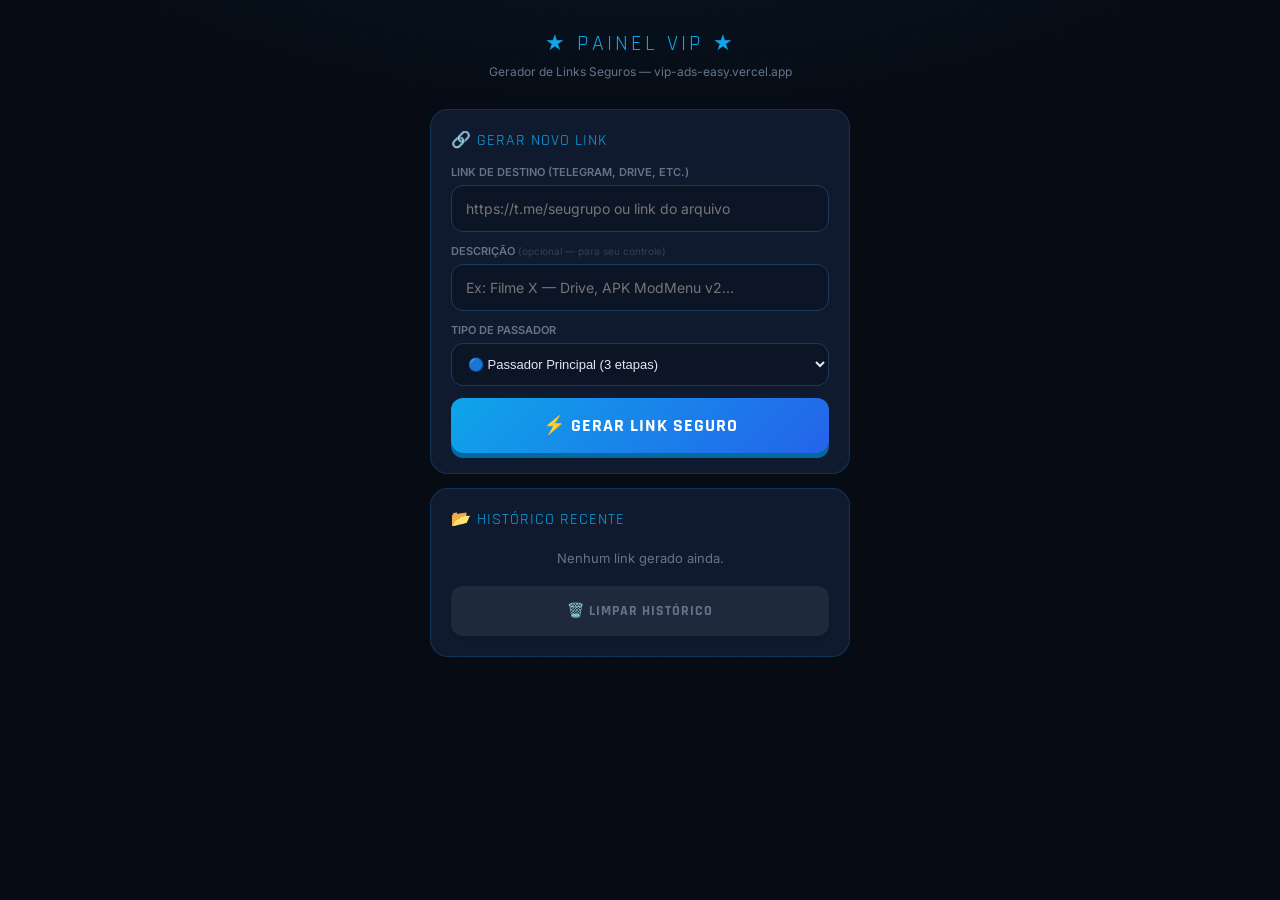
==== painel/index.html @ 76a0741c "Add files via upload" ====
<!DOCTYPE html>
<html lang="pt-BR">
<head>
    <meta charset="UTF-8">
    <meta name="viewport" content="width=device-width, initial-scale=1.0">
    <title>Painel VIP — Gerador de Links</title>
    <link rel="preconnect" href="https://fonts.googleapis.com">
    <link href="https://fonts.googleapis.com/css2?family=Rajdhani:wght@600;700&family=Inter:wght@400;500;600&display=swap" rel="stylesheet">
    <style>
        :root {
            --bg: #060b14; --blue: #0ea5e9; --blue-dark: #0369a1;
            --green: #22c55e; --card: #0f1a2e;
            --border: rgba(14,165,233,0.2); --text: #e2e8f0; --muted: #64748b;
        }
        * { margin:0; padding:0; box-sizing:border-box; }
        body {
            background: var(--bg);
            background-image:
                radial-gradient(ellipse 80% 50% at 50% -20%, rgba(14,165,233,0.1) 0%, transparent 70%),
                radial-gradient(rgba(14,165,233,0.06) 1px, transparent 1px);
            background-size: 100% 100%, 25px 25px;
            color: var(--text); font-family: 'Inter', sans-serif;
            min-height:100vh; display:flex; flex-direction:column;
            align-items:center; justify-content:flex-start;
            padding: 30px 20px 60px;
        }

        .logo {
            font-family: 'Rajdhani', sans-serif;
            font-size: 22px; letter-spacing: 3px; color: var(--blue);
            text-transform: uppercase; margin-bottom: 6px;
        }
        .logo-sub { font-size: 12px; color: var(--muted); margin-bottom: 30px; }

        .panel {
            width:100%; max-width:420px;
            display:flex; flex-direction:column; gap:14px;
        }

        .card { background:var(--card); border:1px solid var(--border); border-radius:18px; padding:20px; }
        .card-title { font-family:'Rajdhani',sans-serif; font-size:16px; letter-spacing:1px; color:var(--blue); text-transform:uppercase; margin-bottom:14px; }

        label { font-size:11px; color:var(--muted); text-transform:uppercase; font-weight:600; display:block; margin-bottom:6px; }

        input, textarea {
            width:100%; padding:14px;
            background:#0c1526; color:var(--text);
            border:1px solid #1e3a5a; border-radius:12px;
            font-size:14px; font-family:'Inter',sans-serif;
            outline:none; transition:border 0.2s;
        }
        input:focus, textarea:focus { border-color:var(--blue); }
        textarea { height:70px; resize:none; font-size:12px; color:#818cf8; }

        .btn {
            width:100%; padding:16px;
            background:linear-gradient(135deg, var(--blue), #2563eb);
            border:none; border-radius:12px;
            color:#fff; font-family:'Rajdhani',sans-serif;
            font-size:18px; font-weight:700; letter-spacing:1px;
            text-transform:uppercase; cursor:pointer;
            box-shadow: 0 5px 0 var(--blue-dark);
            transition:transform 0.1s, box-shadow 0.1s;
        }
        .btn:active { transform:translateY(2px); box-shadow:0 3px 0 var(--blue-dark); }
        .btn.secondary {
            background:#1e293b; color:var(--muted);
            box-shadow:0 5px 0 #0f172a; font-size:14px;
        }
        .btn.copy-btn {
            background:linear-gradient(135deg, var(--green), #16a34a);
            box-shadow:0 5px 0 #166534; font-size:16px;
        }

        .result-box { display:none; }

        .badge {
            display:inline-block; padding:4px 10px;
            border-radius:20px; font-size:11px; font-weight:700;
            text-transform:uppercase; letter-spacing:0.5px;
        }
        .badge-blue { background:rgba(14,165,233,0.15); color:var(--blue); border:1px solid rgba(14,165,233,0.3); }
        .badge-green { background:rgba(34,197,94,0.15); color:var(--green); border:1px solid rgba(34,197,94,0.3); }

        .info-row { display:flex; justify-content:space-between; align-items:center; padding:8px 0; border-bottom:1px solid #1e293b; font-size:12px; }
        .info-row:last-child { border:none; }
        .info-key { color:var(--muted); }
        .info-val { color:var(--text); font-weight:600; }

        .toast {
            position:fixed; bottom:30px; left:50%; transform:translateX(-50%) translateY(100px);
            background:var(--green); color:#fff;
            padding:12px 24px; border-radius:12px;
            font-family:'Rajdhani',sans-serif; font-size:16px; font-weight:700;
            transition:transform 0.3s; z-index:999; white-space:nowrap;
        }
        .toast.show { transform:translateX(-50%) translateY(0); }

        .history-item {
            padding:10px 12px;
            background:#0c1526; border-radius:10px; border:1px solid #1e293b;
            display:flex; flex-direction:column; gap:4px;
            margin-bottom:8px;
        }
        .history-dest { font-size:11px; color:var(--muted); white-space:nowrap; overflow:hidden; text-overflow:ellipsis; }
        .history-link { font-size:12px; color:#818cf8; white-space:nowrap; overflow:hidden; text-overflow:ellipsis; }
        .history-actions { display:flex; gap:6px; margin-top:6px; }
        .hist-btn { padding:5px 10px; border:none; border-radius:8px; font-size:11px; font-weight:700; cursor:pointer; }
        .hist-copy { background:rgba(14,165,233,0.15); color:var(--blue); }
        .hist-del { background:rgba(239,68,68,0.1); color:#ef4444; }

        #no-history { font-size:13px; color:var(--muted); text-align:center; padding:10px 0; }
    </style>
</head>
<body>

<div class="logo">★ PAINEL VIP ★</div>
<div class="logo-sub">Gerador de Links Seguros — vip-ads-easy.vercel.app</div>

<div class="panel">

    <!-- GERADOR -->
    <div class="card">
        <div class="card-title">🔗 Gerar Novo Link</div>
        <label>Link de destino (Telegram, Drive, etc.)</label>
        <input type="url" id="urlInput" placeholder="https://t.me/seugrupo ou link do arquivo">

        <div style="margin-top:12px;">
            <label>Descrição <span style="color:#334155;font-size:10px;font-weight:400;text-transform:none;letter-spacing:0">(opcional — para seu controle)</span></label>
            <input type="text" id="descInput" placeholder="Ex: Filme X — Drive, APK ModMenu v2..." maxlength="80">
        </div>
        <div style="margin-top:12px;">
            <label>Tipo de passador</label>
            <select id="tipoSelect" style="width:100%;padding:12px;background:#0c1526;color:#e2e8f0;border:1px solid #1e3a5a;border-radius:12px;font-size:13px;outline:none;margin-bottom:12px;">
                <option value="site">🔵 Passador Principal (3 etapas)</option>
                <option value="safe">🟢 Safe Direto (countdown 20s)</option>
            </select>
        </div>
        <button class="btn" onclick="gerarLink()">⚡ GERAR LINK SEGURO</button>
    </div>

    <!-- RESULTADO -->
    <div class="card result-box" id="result-box">
        <div class="card-title">✅ Link Gerado</div>

        <div class="info-row">
            <span class="info-key">Tipo</span>
            <span class="info-val" id="res-tipo">—</span>
        </div>
        <div class="info-row">
            <span class="info-key">Destino</span>
            <span class="info-val" id="res-dest" style="max-width:200px;overflow:hidden;text-overflow:ellipsis;white-space:nowrap;">—</span>
        </div>
        <div class="info-row" id="res-desc-row" style="display:none;">
            <span class="info-key">Descrição</span>
            <span class="info-val" id="res-desc" style="text-align:right;max-width:200px;word-break:break-word;white-space:normal;">—</span>
        </div>

        <label style="margin-top:14px;">Seu link para compartilhar:</label>
        <textarea id="outputLink" readonly onclick="this.select()"></textarea>

        <div style="display:flex; gap:8px; margin-top:10px;">
            <button class="btn copy-btn" style="flex:1" onclick="copiarLink()">📋 COPIAR LINK</button>
            <button class="btn secondary" style="flex:0 0 auto; width:auto; padding:16px 18px;" onclick="abrirLink()">👁️</button>
        </div>
    </div>

    <!-- HISTÓRICO -->
    <div class="card">
        <div class="card-title" style="margin-bottom:10px;">📂 Histórico Recente</div>
        <div id="history-list"><div id="no-history">Nenhum link gerado ainda.</div></div>
        <button class="btn secondary" style="margin-top:10px;" onclick="limparHistorico()">🗑️ LIMPAR HISTÓRICO</button>
    </div>

</div>

<div class="toast" id="toast">✅ Link copiado!</div>

<script>
const BASE = "https://vip-ads-easy.vercel.app";
let history = JSON.parse(localStorage.getItem('vip_history') || '[]');

function renderHistory() {
    const el = document.getElementById('history-list');
    if (history.length === 0) {
        el.innerHTML = '<div id="no-history" style="font-size:13px;color:#64748b;text-align:center;padding:10px 0">Nenhum link gerado ainda.</div>';
        return;
    }
    el.innerHTML = history.slice().reverse().slice(0,10).map((item, i) => `
        <div class="history-item">
            ${item.desc ? `<div style="font-size:11px;font-weight:700;color:#0ea5e9;margin-bottom:2px;">📝 ${item.desc}</div>` : ''}
            <div class="history-dest">🎯 ${item.dest}</div>
            <div class="history-link">${item.link}</div>
            <div class="history-actions">
                <button class="hist-btn hist-copy" onclick="copiarTexto('${item.link}')">📋 Copiar</button>
                <button class="hist-btn hist-del" onclick="deletarItem(${history.length - 1 - i})">🗑️</button>
            </div>
        </div>
    `).join('');
}

function gerarLink() {
    const url  = document.getElementById('urlInput').value.trim();
    const tipo = document.getElementById('tipoSelect').value;
    const desc = document.getElementById('descInput').value.trim();
    if (!url) { alert('❌ Insira um link de destino!'); return; }

    const encoded  = btoa(url);
    const pagina   = tipo === 'safe' ? '/safe/index.html' : '/site/index.html';
    const finalLink = `${BASE}${pagina}?d=${encoded}`;

    document.getElementById('outputLink').value = finalLink;
    document.getElementById('res-tipo').textContent = tipo === 'safe' ? '🟢 Safe Direto' : '🔵 Passador 3 Etapas';
    document.getElementById('res-dest').textContent = url;
    document.getElementById('result-box').style.display = 'block';
    document.getElementById('result-box').scrollIntoView({behavior:'smooth', block:'start'});

    // Descrição no resultado
    const descRow = document.getElementById('res-desc-row');
    if (desc) {
        document.getElementById('res-desc').textContent = desc;
        descRow.style.display = 'flex';
    } else {
        descRow.style.display = 'none';
    }

    // Salvar no histórico
    history.push({ dest: url, desc, link: finalLink, tipo, ts: Date.now() });
    if (history.length > 50) history = history.slice(-50);
    localStorage.setItem('vip_history', JSON.stringify(history));
    renderHistory();
}

function copiarLink() {
    copiarTexto(document.getElementById('outputLink').value);
}

function copiarTexto(txt) {
    if (navigator.clipboard) {
        navigator.clipboard.writeText(txt);
    } else {
        const ta = document.createElement('textarea');
        ta.value = txt; document.body.appendChild(ta);
        ta.select(); document.execCommand('copy');
        document.body.removeChild(ta);
    }
    const t = document.getElementById('toast');
    t.classList.add('show');
    setTimeout(() => t.classList.remove('show'), 2200);
}

function abrirLink() {
    const link = document.getElementById('outputLink').value;
    if (link) window.open(link, '_blank');
}

function deletarItem(idx) {
    history.splice(idx, 1);
    localStorage.setItem('vip_history', JSON.stringify(history));
    renderHistory();
}

function limparHistorico() {
    if (confirm('Limpar todo o histórico?')) {
        history = [];
        localStorage.setItem('vip_history', '[]');
        renderHistory();
    }
}

renderHistory();
</script>
</body>
</html>
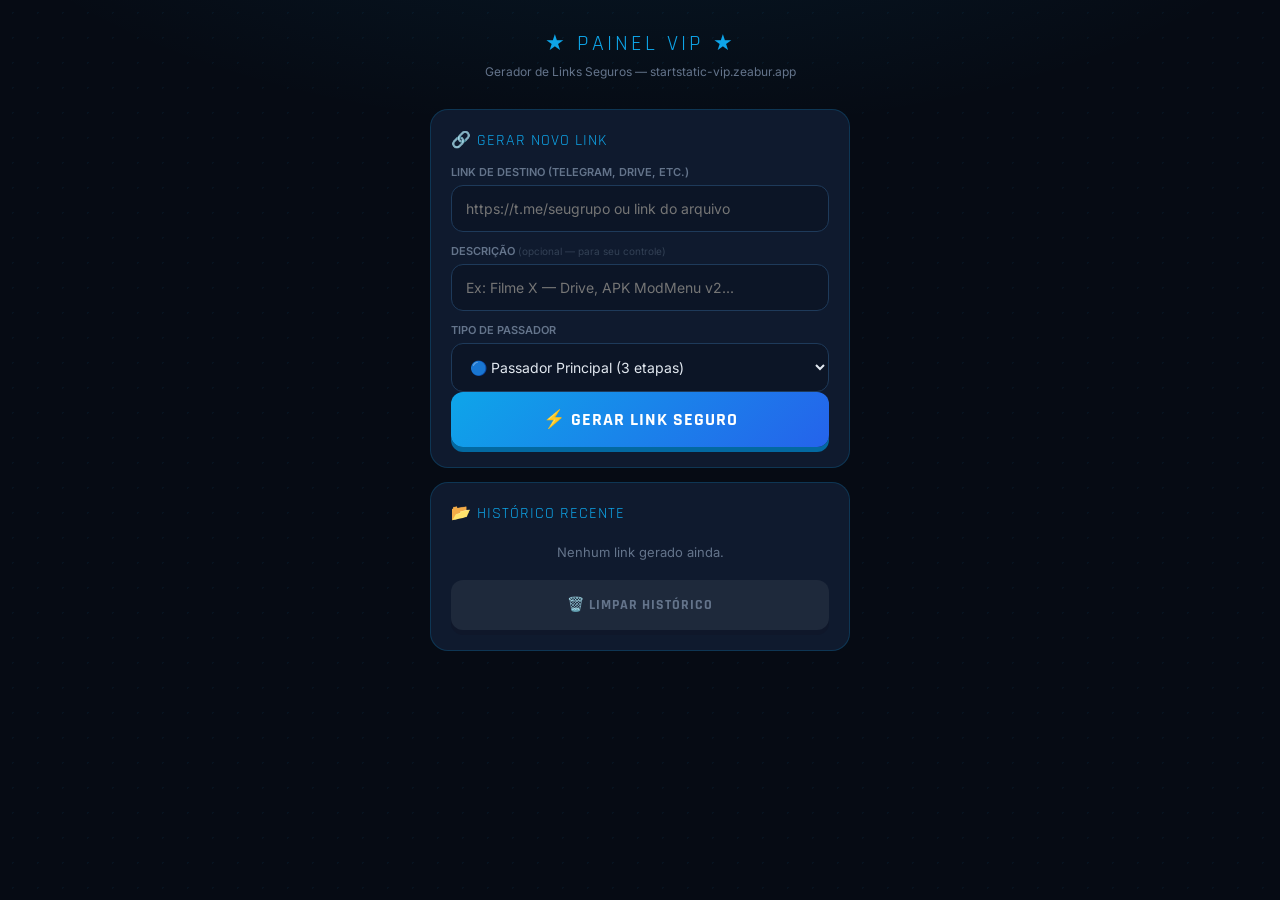
==== commit 7ebbe392: "Add files via upload" ====
--- a/painel/index.html
+++ b/painel/index.html
@@ -42,15 +42,16 @@
 
         label { font-size:11px; color:var(--muted); text-transform:uppercase; font-weight:600; display:block; margin-bottom:6px; }
 
-        input, textarea {
+        input, textarea, select {
             width:100%; padding:14px;
             background:#0c1526; color:var(--text);
             border:1px solid #1e3a5a; border-radius:12px;
             font-size:14px; font-family:'Inter',sans-serif;
             outline:none; transition:border 0.2s;
         }
-        input:focus, textarea:focus { border-color:var(--blue); }
+        input:focus, textarea:focus, select:focus { border-color:var(--blue); }
         textarea { height:70px; resize:none; font-size:12px; color:#818cf8; }
+        select { cursor: pointer; }
 
         .btn {
             width:100%; padding:16px;
@@ -115,7 +116,7 @@
 <body>
 
 <div class="logo">★ PAINEL VIP ★</div>
-<div class="logo-sub">Gerador de Links Seguros — vip-ads-easy.vercel.app</div>
+<div class="logo-sub">Gerador de Links Seguros — startstatic-vip.zeabur.app</div>
 
 <div class="panel">
 
@@ -131,7 +132,7 @@
         </div>
         <div style="margin-top:12px;">
             <label>Tipo de passador</label>
-            <select id="tipoSelect" style="width:100%;padding:12px;background:#0c1526;color:#e2e8f0;border:1px solid #1e3a5a;border-radius:12px;font-size:13px;outline:none;margin-bottom:12px;">
+            <select id="tipoSelect">
                 <option value="site">🔵 Passador Principal (3 etapas)</option>
                 <option value="safe">🟢 Safe Direto (countdown 20s)</option>
             </select>
@@ -177,7 +178,7 @@
 <div class="toast" id="toast">✅ Link copiado!</div>
 
 <script>
-const BASE = "https://vip-ads-easy.vercel.app";
+const BASE = "https://startstatic-vip.zeabur.app";
 let history = JSON.parse(localStorage.getItem('vip_history') || '[]');
 
 function renderHistory() {
@@ -215,7 +216,6 @@
     document.getElementById('result-box').style.display = 'block';
     document.getElementById('result-box').scrollIntoView({behavior:'smooth', block:'start'});
 
-    // Descrição no resultado
     const descRow = document.getElementById('res-desc-row');
     if (desc) {
         document.getElementById('res-desc').textContent = desc;
@@ -224,7 +224,6 @@
         descRow.style.display = 'none';
     }
 
-    // Salvar no histórico
     history.push({ dest: url, desc, link: finalLink, tipo, ts: Date.now() });
     if (history.length > 50) history = history.slice(-50);
     localStorage.setItem('vip_history', JSON.stringify(history));
@@ -271,4 +270,4 @@
 renderHistory();
 </script>
 </body>
-</html>
+</html>
